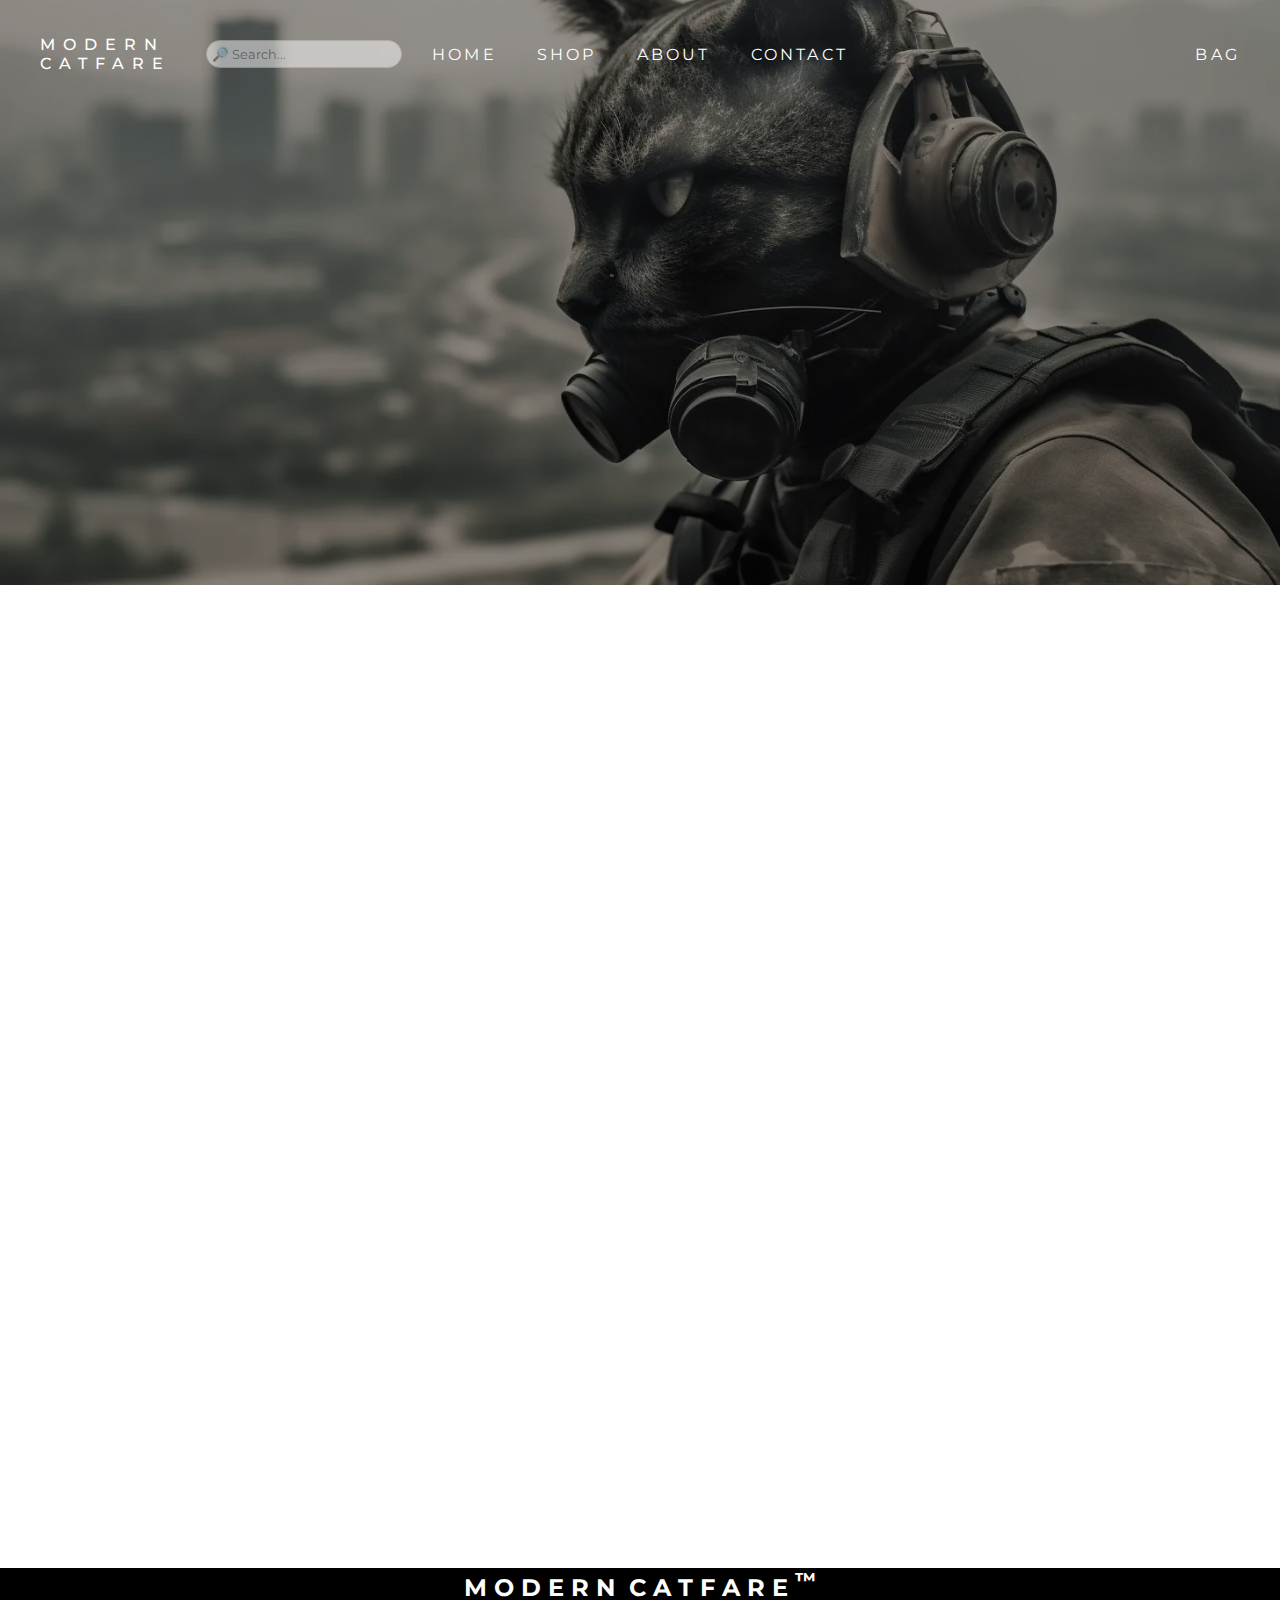
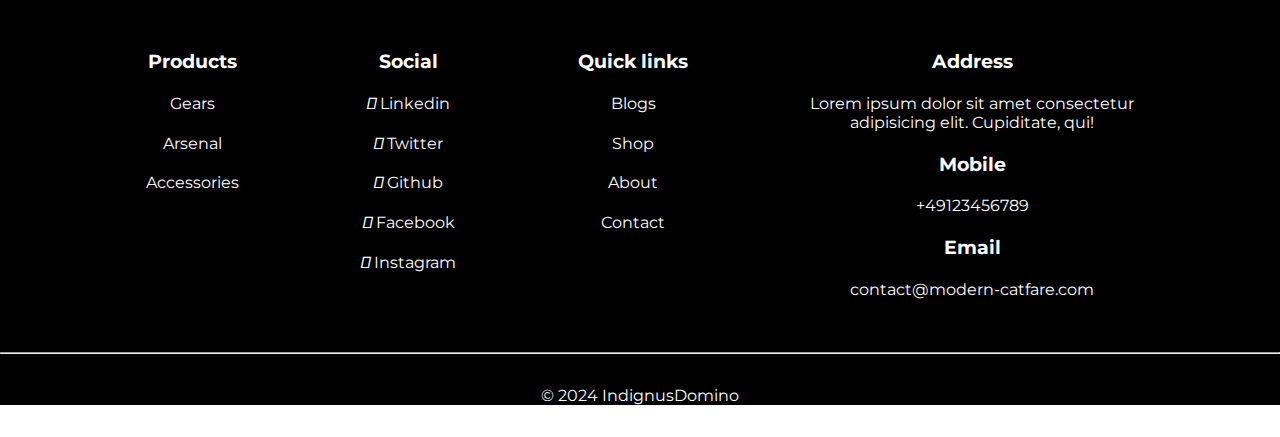
==== about.html @ ea9a073c "added products to the shop section" ====
<!DOCTYPE html>
<html lang="en">
  <head>
    <meta charset="UTF-8" />
    <meta name="viewport" content="width=device-width, initial-scale=1.0" />

    <link 
      rel="preconnect" 
      href="https://fonts.googleapis.com" />
    <link 
      rel="preconnect" 
      href="https://fonts.gstatic.com" crossorigin />
    <link
      href="https://fonts.googleapis.com/css2?family=Montserrat:ital,wght@0,100..900;1,100..900&display=swap"
      rel="stylesheet" />
    <link
      rel="stylesheet"
      href="https://cdnjs.cloudflare.com/ajax/libs/font-awesome/6.4.0/css/all.min.css"
      integrity="sha512-iecdLmaskl7CVkqkXNQ/ZH/XLlvWZOJyj7Yy7tcenmpD1ypASozpmT/E0iPtmFIB46ZmdtAc9eNBvH0H/ZpiBw=="
      crossorigin="anonymous"
      referrerpolicy="no-referrer" />
    <link
      rel="stylesheet"
      href="https://stackpath.bootstrapcdn.com/font-awesome/4.7.0/css/font-awesome.min.css" />
    <link rel="stylesheet" href="styles-shop.css" />

    <title>ABOUT</title>
  </head>
  
  <body>
    <div class="flex-containter">
    <header>
      <nav class="navbar">
        <div class="nav-left">
          <a href="/">MODERN<br />CATFARE</a>
        </div>

        <div class="search-bar">
          <input type="text" placeholder="&#128270; Search... " />
        </div>

        <div class="nav-center">
          <div class="menu-list">
            <a href="#home">HOME</a>
            <a href="shop.html" target="_blank">SHOP</a>
            <a href="about.html" target="_blank">ABOUT</a>
            <a href="contact.html" target="_blank">CONTACT</a>
          </div>
        </div>

        <div class="nav-right">
          <a href="#">BAG</a>
        </div>
      </nav>
    </header>

    <main>
      <section class="shop-home" id="shop-home"></section>
        <div class="background">
          <img src="images/cat-004.webp" alt="cat" class="shop-background-img">
        </div>
      </section>

      <section class="about-content" id="about-content">

      </section>
    </main>

    <footer>
      <div class="footer">
        <div class="heading">
          <h2>M O D E R N&nbsp;&nbsp;C A T F A R E <sup>&trade;</sup></h2>
        </div>
        <div class="content">
          <div class="services">
            <h4>Products</h4>
            <p><a href="#">Gears</a></p>
            <p><a href="#">Arsenal</a></p>
            <p><a href="#">Accessories</a></p>
          </div>
          <div class="social-media">
            <h4>Social</h4>
            <p><a href="https://www.linkedin.com/in/jrnotarte/"><i class="fab fa-linkedin"></i> Linkedin</a></p>
            <p><a href="https://x.com"><i class="fab fa-twitter"></i> Twitter</a></p>
            <p><a href="https://github.com/IndignusDomino/modern-catfare"><i class="fab fa-github"></i> Github</a></p>
            <p><a href="https://www.facebook.com/"><i class="fab fa-facebook"></i> Facebook</a></p>
            <p><a href="https://www.instagram.com/"><i class="fab fa-instagram"></i> Instagram</a></p>
          </div>
          <div class="links">
            <h4>Quick links</h4>
            <p><a href="blogs.html" target="_blank">Blogs</a></p>
            <p><a href="shop.html" target="_blank">Shop</a></p>
            <p><a href="about.html" target="_blank">About</a></p>
            <p><a href="contact.html" target="_blank">Contact</a></p>
          </div>
          <div class="details">
            <h4 class="address">Address</h4>
            <p>
              Lorem ipsum dolor sit amet consectetur <br />
              adipisicing elit. Cupiditate, qui!
            </p>
            <h4 class="mobile">Mobile</h4>
            <p><a href="#">+49123456789</a></p>
            <h4 class="mail">Email</h4>
            <p><a href="mailto:contact@modern-catfare.com">contact@modern-catfare.com</a></p>
          </div>
        </div>
        <footer>
          <hr />
          © 2024 IndignusDomino
        </footer>
      </div>
    </footer>
    </div>
  </body>
</html>
---- styles-shop.css ----
/*RESET*/
* {
  margin: 0;
  padding: 0;
  box-sizing: border-box;
  font-family: Montserrat, Arial;
}

html {
  scroll-behavior: smooth;
}

section {
  min-height: 100vh;
}

a {
  text-decoration: none;
}

/*NAVIGATION BAR*/
.navbar {
  display: flex;
  justify-content: flex-start;
  align-items: center;
  padding: 10px 20px;
  background-color: transparent;
  z-index: 2;
  position: relative;
  margin-top: 25px;
}

.nav-left {
  margin-right: 30px;
  margin-left: 20px;
}

.nav-left a {
  color: white;
  letter-spacing: 0.5rem;
  font-weight: 500;
  text-align: center;
}

.search-bar {
  margin-left: 5px;
  margin-right: 20px;
  opacity: 0.5;
}

.search-bar input[type="text"] {
  padding: 5px;
  border: 1px solid #ccc;
  border-radius: 50px;
}

.nav-center {
  display: flex;
  justify-content: center;
  position: absolute;
  left: 50%;
  transform: translateX(-50%);
}

.nav-center .menu-list {
  list-style: none;
  margin: 0;
  padding: 0;
  display: flex;
}

.nav-center .menu-list a {
  margin: 0 10px;
  text-decoration: none;
  color: white;
  padding: 10px;
  letter-spacing: 0.2rem;
}

.nav-center .menu-list a:hover {
  border-bottom: 1px solid white;
}

.nav-right {
  margin-left: auto;
  margin-right: 20px;
}

.nav-right a {
  color: white;
  letter-spacing: 0.2rem;
}

/*HOME SECTION*/
.background > img {
  width: 100%;
  height: 65vh;
  object-fit: cover;
  background-repeat: no-repeat;
  background-size: cover;
  position: absolute;
  top: 0%;
  bottom: 0%;
  left: 0%;
  right: 0%;
  filter: brightness(60%);
}

.hero-text {
  font-size: 4rem;
  color: white;
  text-align: left;
  position: absolute;
  top: 50%;
  left: 20%;
  transform: translate(-50%, -50%);
  letter-spacing: .5rem;
}

#shop-home {
  min-height: 65vh;
}


/*CATGORIES SECTION*/
.shop-container {
  display: grid;
  grid-template-columns: repeat(3, 1fr); /* Creates 3 equal-width columns */
  gap: 20px; /* Adjust spacing between categories as needed */
}

.category--image {
  max-width: 100%; /* Ensures image never exceeds its container width */
  height: auto; /* Maintains aspect ratio while adjusting to width */
}

/*FOOTER*/
.footer {
  background-color: black;
  color: #fefefe;
  position: relative;
  width: 100%;
  bottom: 0;
  left: 0;
}

.footer .heading {
  color: #fefefe;
  max-width: 1010px;
  width: 90%;
  text-transform: uppercase;
  margin: 0 auto;
  margin-bottom: 3rem;
}

.footer .content {
  display: flex;
  justify-content: space-evenly;
  margin: 1.5rem;
}

.footer .content p {
  margin-bottom: 1.3rem;
}

.footer .content a {
  text-decoration: none;
  color: #fefefe;
}

.footer .content a:hover {
  border-bottom: 1px solid #97987f;
}

.footer .content h4 {
  margin-bottom: 1.3rem;
  font-size: 19px;
}

footer {
  text-align: center;
  margin-bottom: 2rem;
}

footer hr {
  margin: 2rem 0;
}

@media (max-width: 767px) {
  .footer .content {
    display: flex;
    flex-direction: column;
    font-size: 14px;
  }

  .footer {
    position: unset;
  }
}

@media (min-width: 768px) and (max-width: 1024px) {
  .footer .content,
  .footer {
    font-size: 14px;
  }
}

@media (orientation: landscape) and (max-height: 500px) {
  .footer {
    position: unset;
  }
}
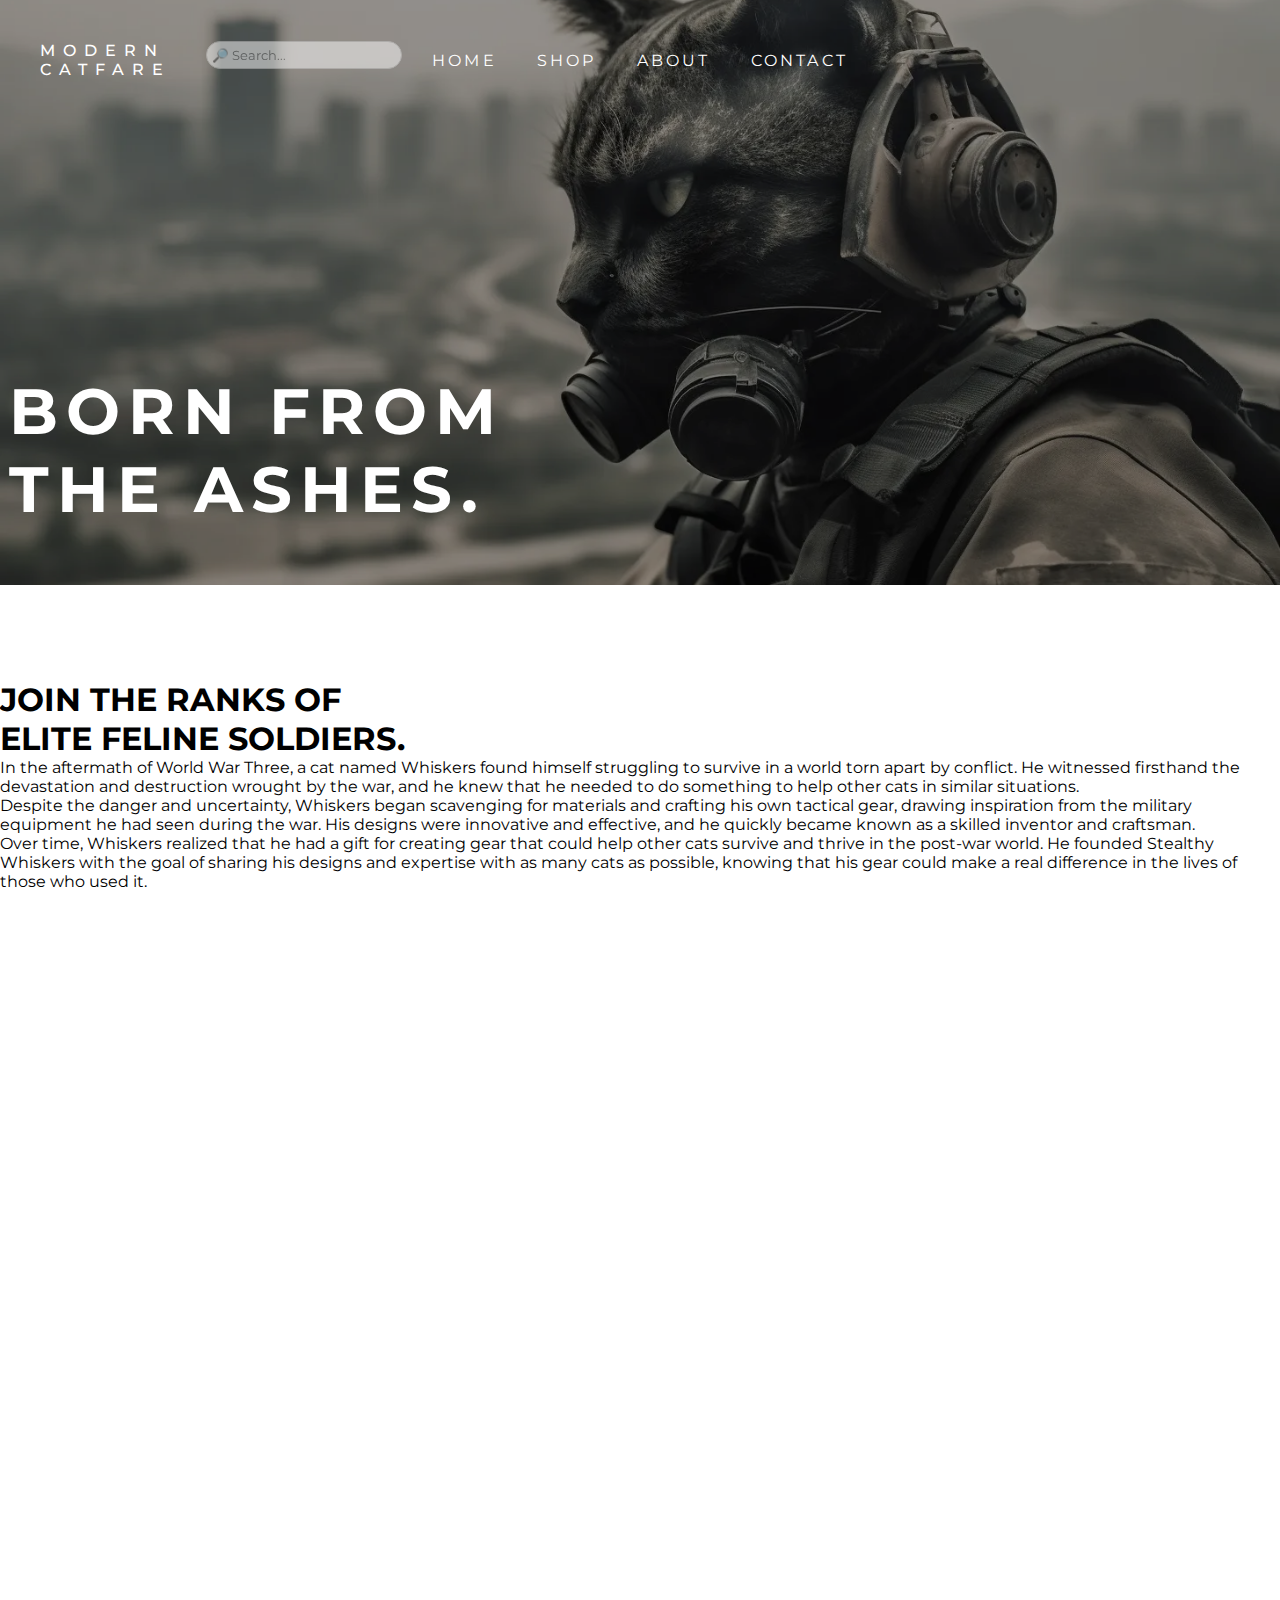
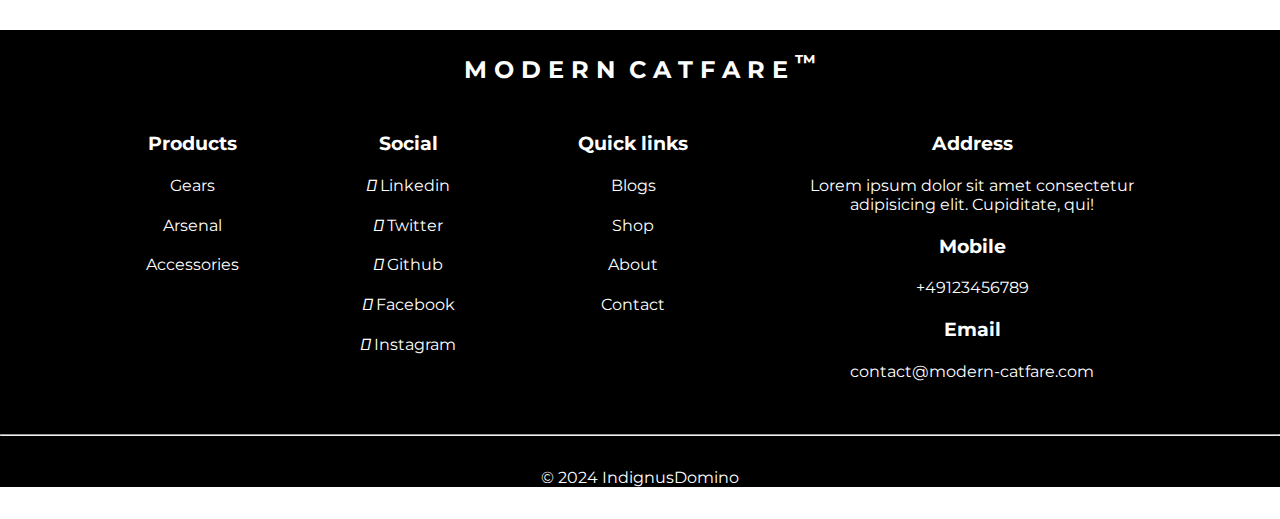
==== commit d4a968b0: "about + contact update" ====
--- a/about.html
+++ b/about.html
@@ -41,7 +41,7 @@
 
         <div class="nav-center">
           <div class="menu-list">
-            <a href="#home">HOME</a>
+            <a href="index.html">HOME</a>
             <a href="shop.html" target="_blank">SHOP</a>
             <a href="about.html" target="_blank">ABOUT</a>
             <a href="contact.html" target="_blank">CONTACT</a>
@@ -49,7 +49,7 @@
         </div>
 
         <div class="nav-right">
-          <a href="#">BAG</a>
+          <a href="#"></a>
         </div>
       </nav>
     </header>
@@ -59,9 +59,16 @@
         <div class="background">
           <img src="images/cat-004.webp" alt="cat" class="shop-background-img">
         </div>
+        <div class="hero">
+          <a href="#about-content"><h1 class="hero-text">BORN FROM<br>THE ASHES.</h1></a>
+        </div>
       </section>
 
       <section class="about-content" id="about-content">
+        <h1 class="call-to-action">JOIN THE RANKS OF<br>ELITE FELINE SOLDIERS.</h1>
+        <p>In the aftermath of World War Three, a cat named Whiskers found himself struggling to survive in a world torn apart by conflict. He witnessed firsthand the devastation and destruction wrought by the war, and he knew that he needed to do something to help other cats in similar situations.</p>
+        <p>Despite the danger and uncertainty, Whiskers began scavenging for materials and crafting his own tactical gear, drawing inspiration from the military equipment he had seen during the war. His designs were innovative and effective, and he quickly became known as a skilled inventor and craftsman.</p>
+        <p>Over time, Whiskers realized that he had a gift for creating gear that could help other cats survive and thrive in the post-war world. He founded Stealthy Whiskers with the goal of sharing his designs and expertise with as many cats as possible, knowing that his gear could make a real difference in the lives of those who used it.</p>
 
       </section>
     </main>
--- a/styles-shop.css
+++ b/styles-shop.css
@@ -86,10 +86,145 @@
   margin-right: 20px;
 }
 
-.nav-right a {
+.nav-right button {
   color: white;
   letter-spacing: 0.2rem;
-}
+  border: none;
+  background-color: transparent;
+  padding: 10px;
+  text-decoration: none;
+  margin: 0 10px;
+}
+
+.nav-right button:hover {
+  border-bottom: 1px solid white;
+  cursor: pointer;
+}
+
+
+/*CART MODAL*/
+#cart-modal {
+  display: none; /* Initially hidden */
+  position: fixed; /* Stay in place */
+  top: 0;
+  right: 0; /* Align to the right */
+  width: 300px;
+  height: 100%;
+  background-color: white;
+  box-shadow: -2px 0 5px rgba(0, 0, 0, 0.2);
+  z-index: 1000; 
+  overflow-y: auto;
+}
+
+#cart-modal.open {
+  display: block; /* Show when open */
+}
+
+#close-cart-modal {
+  position: absolute;
+  top: 10px;
+  right: 10px;
+  background: none;
+  border: none;
+  cursor: pointer;
+}
+
+.cart-modal-content {
+  padding: 20px;
+}
+
+.cart-modal-title {
+  margin-bottom: 20px;
+}
+
+.cart-items {
+  list-style: none;
+  padding: 0;
+}
+
+.cart-item {
+  display: flex;
+  align-items: center;
+  margin-bottom: 15px;
+}
+
+.cart-item-image {
+  width: 50px;
+  height: 50px;
+  object-fit: cover;
+  margin-right: 10px;
+}
+
+.cart-item-details {
+  flex: 1;
+}
+
+.cart-item-title {
+  font-size: 1rem;
+  margin-bottom: 5px;
+}
+
+.cart-item-quantity {
+  display: flex;
+  align-items: center;
+  margin-bottom: 5px;
+}
+
+.cart-item-quantity button {
+  background-color: #f0f0f0;
+  border: none;
+  padding: 5px 10px;
+  cursor: pointer;
+}
+
+.cart-item-quantity .quantity {
+  margin: 0 10px;
+}
+
+.cart-item-price {
+  font-weight: bold;
+}
+
+.cart-summary {
+  margin-top: 20px;
+  border-top: 1px solid #eee;
+  padding-top: 20px;
+}
+
+.subtotal,
+.grand-total {
+  margin-bottom: 10px;
+}
+
+.checkout-button {
+  background-color: #2a742e;
+  color: white;
+  border: none;
+  padding: 10px 20px;
+  cursor: pointer;
+  width: 100%;
+}
+
+#reset-cart {
+  background-color: #d9d9d9; 
+  color: #000000; 
+  border: none;
+  padding: 8px 16px;
+  font-size: 14px;
+  cursor: pointer;
+  border-radius: 4px; 
+  margin-right: 10px; 
+  margin-bottom: 20px;
+}
+
+#reset-cart:hover {
+  background-color: #bbb; 
+}
+
+
+/*BACK TO TOP*/
+
+
 
 /*HOME SECTION*/
 .background > img {
@@ -122,17 +257,107 @@
 }
 
 
-/*CATGORIES SECTION*/
-.shop-container {
+/*SORTING*/
+.filter-container {
+  display: flex;
+  align-items: center;
+  gap: 20px;
+  margin-bottom: 50px;
+  justify-content: right;
+}
+
+
+/*PRODUCTS SECTION*/
+#products-container ul {
+  width: 100%;
   display: grid;
-  grid-template-columns: repeat(3, 1fr); /* Creates 3 equal-width columns */
-  gap: 20px; /* Adjust spacing between categories as needed */
-}
-
-.category--image {
-  max-width: 100%; /* Ensures image never exceeds its container width */
-  height: auto; /* Maintains aspect ratio while adjusting to width */
-}
+  grid-template-columns: repeat(3, 1fr); 
+  gap: 20px; 
+  justify-content: center; 
+}
+
+#shop-content {
+  margin-left: 70px;
+  margin-right: 70px;
+}
+
+#products-container ul li {
+  list-style-type: none;
+}
+
+.product-card {
+  margin: 1rem;
+}
+
+.product-image {
+  max-width: 100%;
+  height: auto;
+}
+
+.product-title {
+  font-size: 1.5rem;
+  margin-top: 10px;
+}
+
+.product-price {
+  font-size: 1.3rem;
+  font-weight: bold;
+  color:#2a742e;
+}
+
+.product-description {
+  margin-top: 10px;
+  margin-bottom: 10px;
+}
+
+.product-buy {
+  background-color: rgb(75, 75, 75);
+  color: white;
+  padding: 10px;
+  border-radius: 20px;
+}
+
+.add-to-cart {
+  background-color: white;
+  padding: 10px;
+  border-radius: 20px;
+}
+
+/*CONTACT SECTION*/
+ input[type=text], select, textarea {
+  width: 100%;
+  padding: 12px; 
+  border: 1px solid #ccc;
+  border-radius: 4px;
+  box-sizing: border-box;
+  margin-top: 6px;
+  margin-bottom: 16px;
+  resize: vertical;
+}
+
+/* Style the submit button with a specific background color etc */
+input[type=submit] {
+  background-color: #04AA6D;
+  color: white;
+  padding: 12px 20px;
+  border: none;
+  border-radius: 4px;
+  cursor: pointer;
+}
+
+/* When moving the mouse over the submit button, add a darker green color */
+input[type=submit]:hover {
+  background-color: #45a049;
+}
+
+
+/* Add a background color and some padding around the form */
+.form-container {
+  border-radius: 5px;
+  background-color: #f2f2f2;
+  padding: 20px;
+} 
+
 
 /*FOOTER*/
 .footer {
@@ -186,6 +411,11 @@
   margin: 2rem 0;
 }
 
+.heading h2 {
+  padding-top: 20px;
+  margin-top: 50px;
+}
+
 @media (max-width: 767px) {
   .footer .content {
     display: flex;
